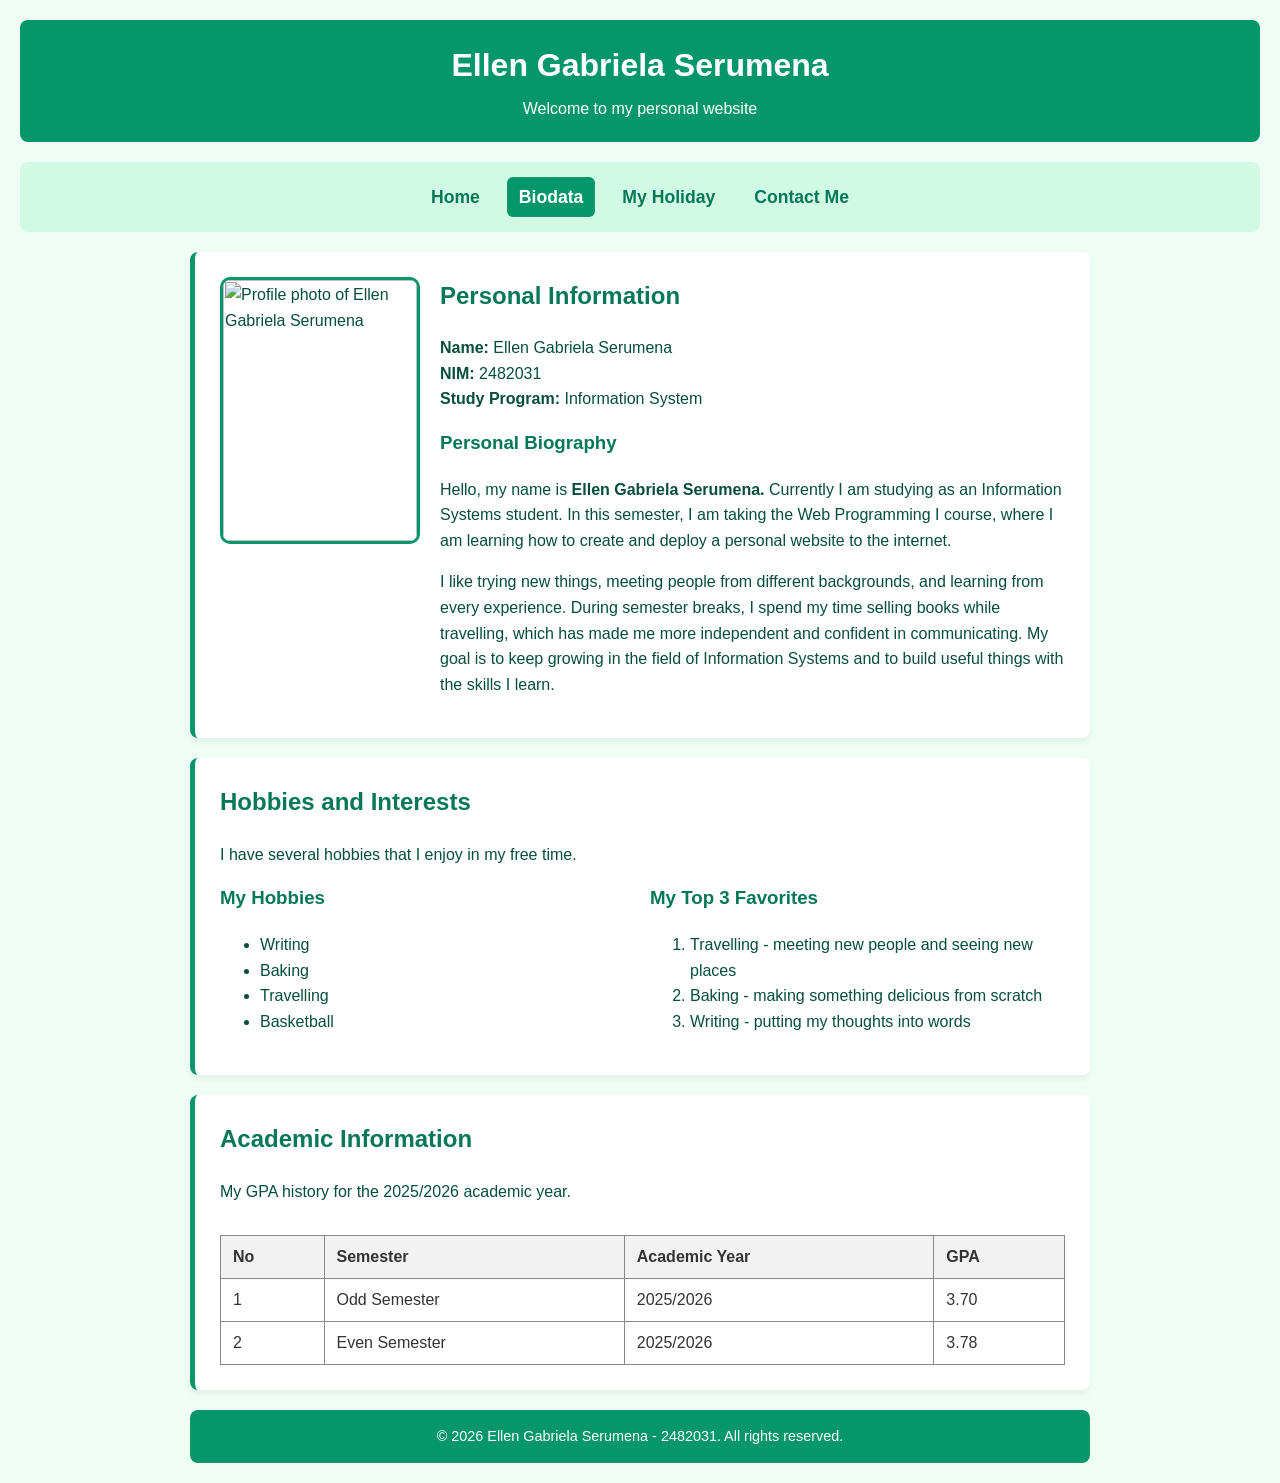
==== biodata.html @ ac7e34ae "Add files via upload" ====
<html lang="en">
<!--
    Nama    : Ellen Gabriela Serumena
    NIM     : 2482031
    Halaman : Biodata
-->
<head>
    <meta charset="utf-8">
    <meta name="viewport" content="width=device-width, initial-scale=1.0">
    <title>Biodata - Ellen Gabriela Serumena</title>
    <link rel="stylesheet" href="style.css">
</head>
<body>
    <!--HEADER-->
    <header>
        <h1>Ellen Gabriela Serumena</h1>
        <p>Welcome to my personal website</p>
    </header>

    <!--NAVIGATION-->
    <nav aria-label="Main Navigation">
        <a href="index.html">Home</a>
        <a href="biodata.html" class="active">Biodata</a>
        <a href="myHoliday.html">My Holiday</a>
        <a href="contact.html">Contact Me</a>
    </nav>

    <!--MAIN-->
    <main>
        <!-- Profil: foto + informasi pribadi (Flexbox) -->
        <section id="profile" class="profile">
            <img
                class="profile-photo"
                src="https://i.postimg.cc/DwwsP3Hj/20260724-104238.jpg"
                alt="Profile photo of Ellen Gabriela Serumena"
            >
            <div class="profile-info">
                <h2>Personal Information</h2>
                <p>
                    <strong>Name: </strong>Ellen Gabriela Serumena<br>
                    <strong>NIM: </strong>2482031<br>
                    <strong>Study Program: </strong>Information System
                </p>
                <h3>Personal Biography</h3>
                <p>
                    Hello, my name is <b>Ellen Gabriela Serumena.</b>
                    Currently I am studying as an Information Systems student.
                    In this semester, I am taking the Web Programming I course,
                    where I am learning how to create and deploy a personal website to the internet.
                </p>
                <p>
                    I like trying new things, meeting people from different backgrounds, and
                    learning from every experience. During semester breaks, I spend my time
                    selling books while travelling, which has made me more independent and
                    confident in communicating. My goal is to keep growing in the field of
                    Information Systems and to build useful things with the skills I learn.
                </p>
            </div>
        </section>

        <!-- Hobi: ordered list & unordered list -->
        <section id="hobbies">
            <h2>Hobbies and Interests</h2>
            <p>I have several hobbies that I enjoy in my free time.</p>
            <div class="hobby-lists">
                <div>
                    <h3>My Hobbies</h3>
                    <ul>
                        <li>Writing</li>
                        <li>Baking</li>
                        <li>Travelling</li>
                        <li>Basketball</li>
                    </ul>
                </div>
                <div>
                    <h3>My Top 3 Favorites</h3>
                    <ol>
                        <li>Travelling - meeting new people and seeing new places</li>
                        <li>Baking - making something delicious from scratch</li>
                        <li>Writing - putting my thoughts into words</li>
                    </ol>
                </div>
            </div>
        </section>

        <!-- Informasi akademik: tabel -->
        <section id="academic">
            <h2>Academic Information</h2>
            <p>My GPA history for the 2025/2026 academic year.</p>
            <div class="table-container">
                <table>
                    <thead>
                        <tr>
                            <th>No</th>
                            <th>Semester</th>
                            <th>Academic Year</th>
                            <th>GPA</th>
                        </tr>
                    </thead>
                    <tbody>
                        <tr>
                            <td>1</td>
                            <td>Odd Semester</td>
                            <td>2025/2026</td>
                            <td>3.70</td>
                        </tr>
                        <tr>
                            <td>2</td>
                            <td>Even Semester</td>
                            <td>2025/2026</td>
                            <td>3.78</td>
                        </tr>
                    </tbody>
                </table>
            </div>
        </section>
    </main>

    <!--FOOTER-->
    <footer>
        <p>&copy; 2026 Ellen Gabriela Serumena - 2482031. All rights reserved.</p>
    </footer>
</body>
</html>
---- style.css ----
/*
    Nama    : Ellen Gabriela Serumena
    NIM     : 2482031
*/
* {
    box-sizing: border-box;
}

body {
    font-family: Arial, sans-serif;
    background-color: #f0fdf4;
    color: #064e3b;
    line-height: 1.6;
    margin: 0;
    padding: 16px;
}

img {
    width: 70%;
    height: 100%;
}

a {
    color: #059669;
    font-weight: bold;
}

a:hover {
    color: #064e3b;
}

h2, h3 {
    color: #047857;
    margin-top: 0;
}

/* ===== HEADER, NAV, FOOTER (sama di semua halaman) ===== */
header {
    text-align: center;
    background-color: #059669;
    color: white;
    padding: 20px;
    border-radius: 8px;
}

header h1 {
    margin: 0 0 5px;
}

header p {
    margin: 0;
}

nav {
    display: flex;
    flex-direction: column;
    gap: 8px;
    margin: 20px 0;
    padding: 15px;
    background-color: #d1fae5;
    border-radius: 8px;
}

nav a {
    color: #047857;
    text-decoration: none;
    font-weight: bold;
    font-size: 1.1em;
    text-align: center;
    padding: 6px 12px;
    border-radius: 6px;
}

nav a:hover {
    text-decoration: underline;
    color: #065f46;
}

nav a.active {
    background-color: #059669;
    color: white;
}

footer {
    max-width: 900px;
    margin: 20px auto 0;
    text-align: center;
    background-color: #059669;
    color: white;
    padding: 15px;
    border-radius: 8px;
    font-size: 0.9em;
}

footer p {
    margin: 0;
}

/* ===== MAIN & SECTION ===== */
main {
    max-width: 900px;
    margin: 0 auto;
}

section {
    background-color: white;
    padding: 25px;
    margin-bottom: 20px;
    border-left: 5px solid #059669;
    border-radius: 8px;
    box-shadow: 0 4px 6px rgba(0, 0, 0, 0.05);
}

/* ===== BUTTON / CALL-TO-ACTION ===== */
.btn {
    display: inline-block;
    background-color: #059669;
    color: white;
    text-decoration: none;
    padding: 10px 20px;
    border-radius: 8px;
    border: none;
    font-size: 1em;
    font-weight: bold;
    cursor: pointer;
}

.btn:hover {
    background-color: #064e3b;
    color: white;
}

.btn-outline {
    background-color: white;
    color: #059669;
    border: 2px solid #059669;
}

.btn-group {
    display: flex;
    flex-wrap: wrap;
    gap: 10px;
    margin-top: 15px;
}

/* ===== HOME: HERO ===== */
.hero {
    display: flex;
    flex-direction: column;
    align-items: center;
    gap: 20px;
    text-align: center;
}

.hero-text h2 {
    font-size: 1.8em;
}

.hero-img {
    width: 100%;
    max-width: 300px;
    aspect-ratio: 3 / 4;
    object-fit: cover;
    border-radius: 10px;
    border: 3px solid #059669;
}

/* ===== BIODATA ===== */
.profile {
    display: flex;
    flex-direction: column;
    align-items: center;
    gap: 20px;
}

.profile-photo {
    width: 100%;
    max-width: 200px;
    aspect-ratio: 3 / 4;
    object-fit: cover;
    border-radius: 10px;
    border: 3px solid #059669;
}

.profile-info {
    width: 100%;
}

/* Hobi: dua daftar berdampingan di layar besar */
.hobby-lists {
    display: grid;
    grid-template-columns: 1fr;
    gap: 15px;
}

.table-container {
    overflow-x: auto;
}

table {
    width: 100%;
    border-collapse: collapse;
    margin-top: 15px;
    color: #333;
}

table, th, td {
    border: 1px solid #888;
}

th, td {
    padding: 12px;
    text-align: left;
}

th {
    background-color: #f2f2f2;
    font-weight: bold;
    color: #333;
}

/* ===== MY HOLIDAY: GALERI FLEXBOX ===== */
.gallery {
    display: flex;
    flex-wrap: wrap;
    justify-content: center;
    align-items: stretch;
    gap: 16px;
}

.gallery figure {
    flex: 1 1 100%;
    margin: 0;
    background-color: #f0fdf4;
    border: 1px solid #a7f3d0;
    border-radius: 8px;
    overflow: hidden;
}

.gallery img {
    display: block;
    width: 100%;
    height: 220px;
    object-fit: cover;
}

.gallery figcaption {
    padding: 10px;
    font-size: 0.9em;
    text-align: center;
}

/* ===== CONTACT ===== */
.form-group {
    display: flex;
    flex-direction: column;
    margin-bottom: 15px;
}

.form-group label {
    font-weight: bold;
    margin-bottom: 5px;
}

.form-group input,
.form-group textarea {
    width: 100%;
    padding: 10px;
    border: 1px solid #a7f3d0;
    border-radius: 6px;
    font-family: inherit;
    font-size: 1em;
}

.form-group input:focus,
.form-group textarea:focus {
    outline: 2px solid #059669;
}

.form-group textarea {
    min-height: 120px;
    resize: vertical;
}

.contact-list {
    list-style: none;
    padding: 0;
    margin: 0;
}

.contact-list li {
    margin-bottom: 8px;
}

/* ===== TABLET (>= 600px) ===== */
@media (min-width: 600px) {
    nav {
        flex-direction: row;
        justify-content: center;
        gap: 15px;
    }

    .hobby-lists {
        grid-template-columns: 1fr 1fr;
    }

    .gallery figure {
        flex: 1 1 calc(50% - 16px);
    }
}

/* ===== DESKTOP (>= 900px) ===== */
@media (min-width: 900px) {
    body {
        padding: 20px;
    }

    .hero {
        flex-direction: row;
        text-align: left;
        justify-content: space-between;
    }

    .hero-text {
        flex: 1;
    }

    .profile {
        flex-direction: row;
        align-items: flex-start;
    }

    .profile-photo {
        flex-shrink: 0;
    }

    .gallery figure {
        flex: 1 1 calc(33.333% - 16px);
    }
}
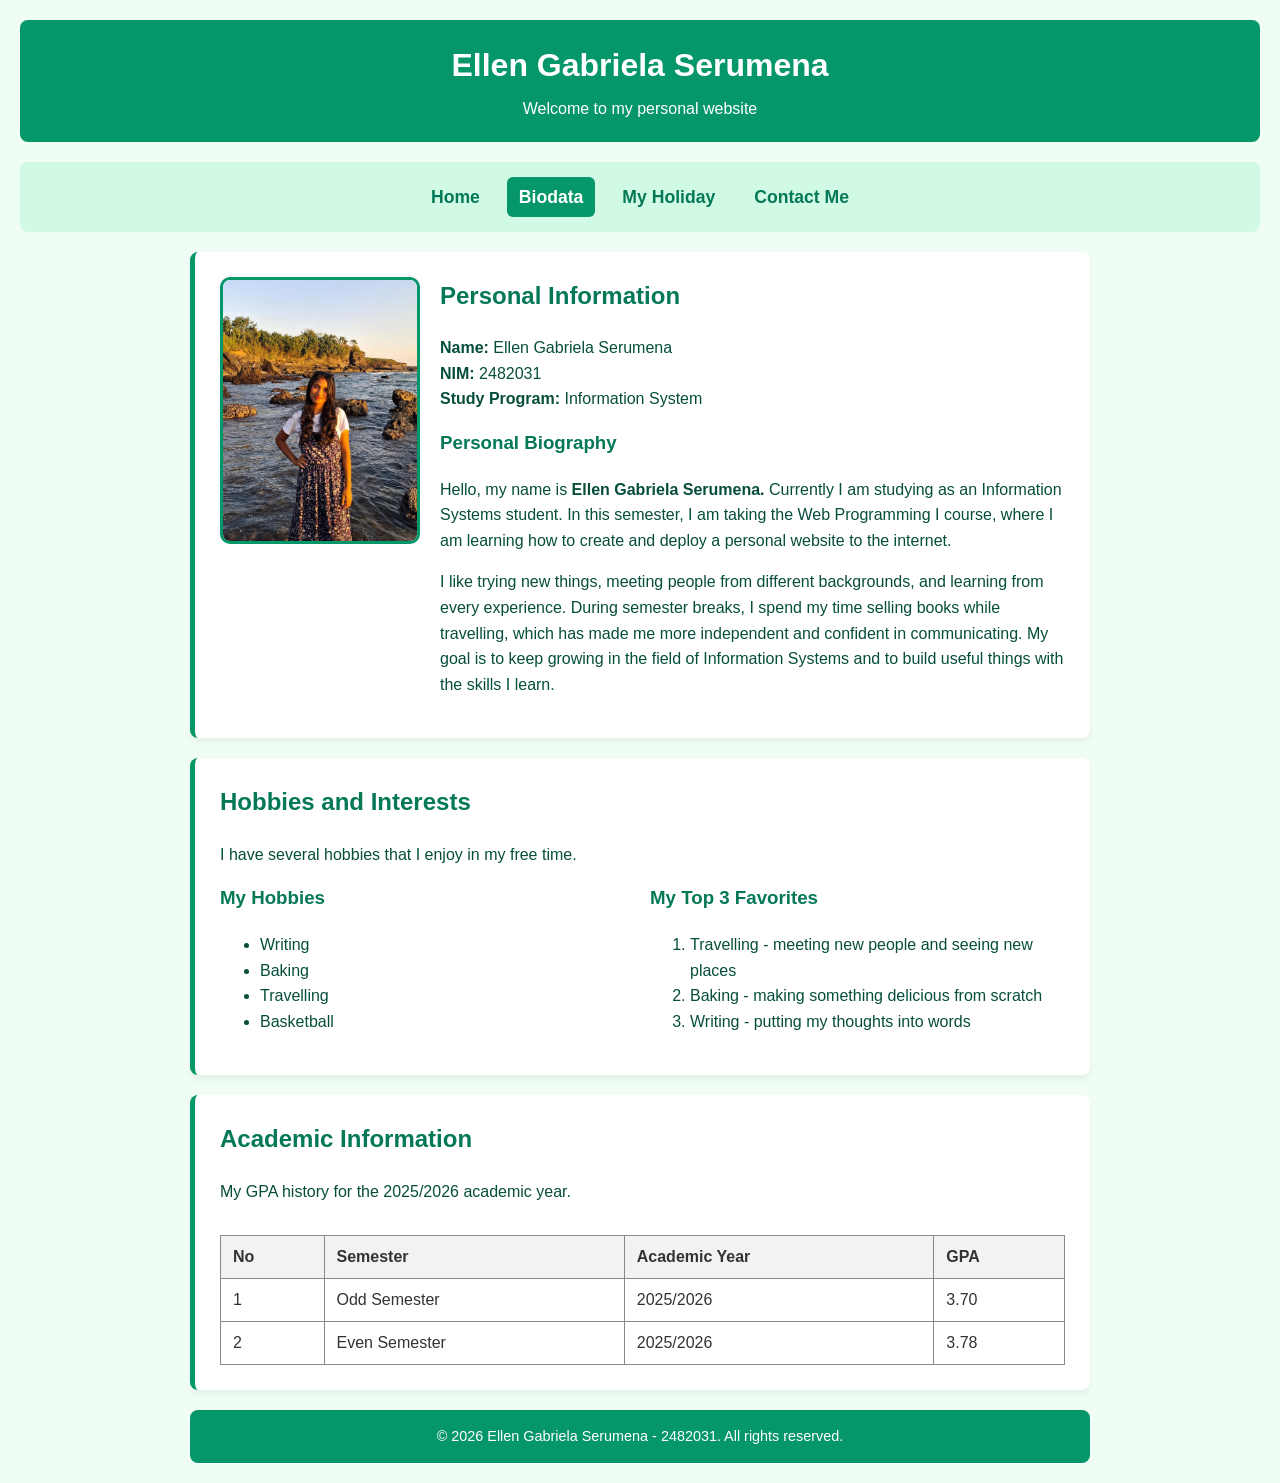
==== commit 9ea2c1f7: "Update biodata.html with new content and image" ====
--- a/biodata.html
+++ b/biodata.html
@@ -31,7 +31,7 @@
         <section id="profile" class="profile">
             <img
                 class="profile-photo"
-                src="https://i.postimg.cc/DwwsP3Hj/20260724-104238.jpg"
+                src="images/myphoto.jpg"
                 alt="Profile photo of Ellen Gabriela Serumena"
             >
             <div class="profile-info">
@@ -121,4 +121,4 @@
         <p>&copy; 2026 Ellen Gabriela Serumena - 2482031. All rights reserved.</p>
     </footer>
 </body>
-</html>+</html>
